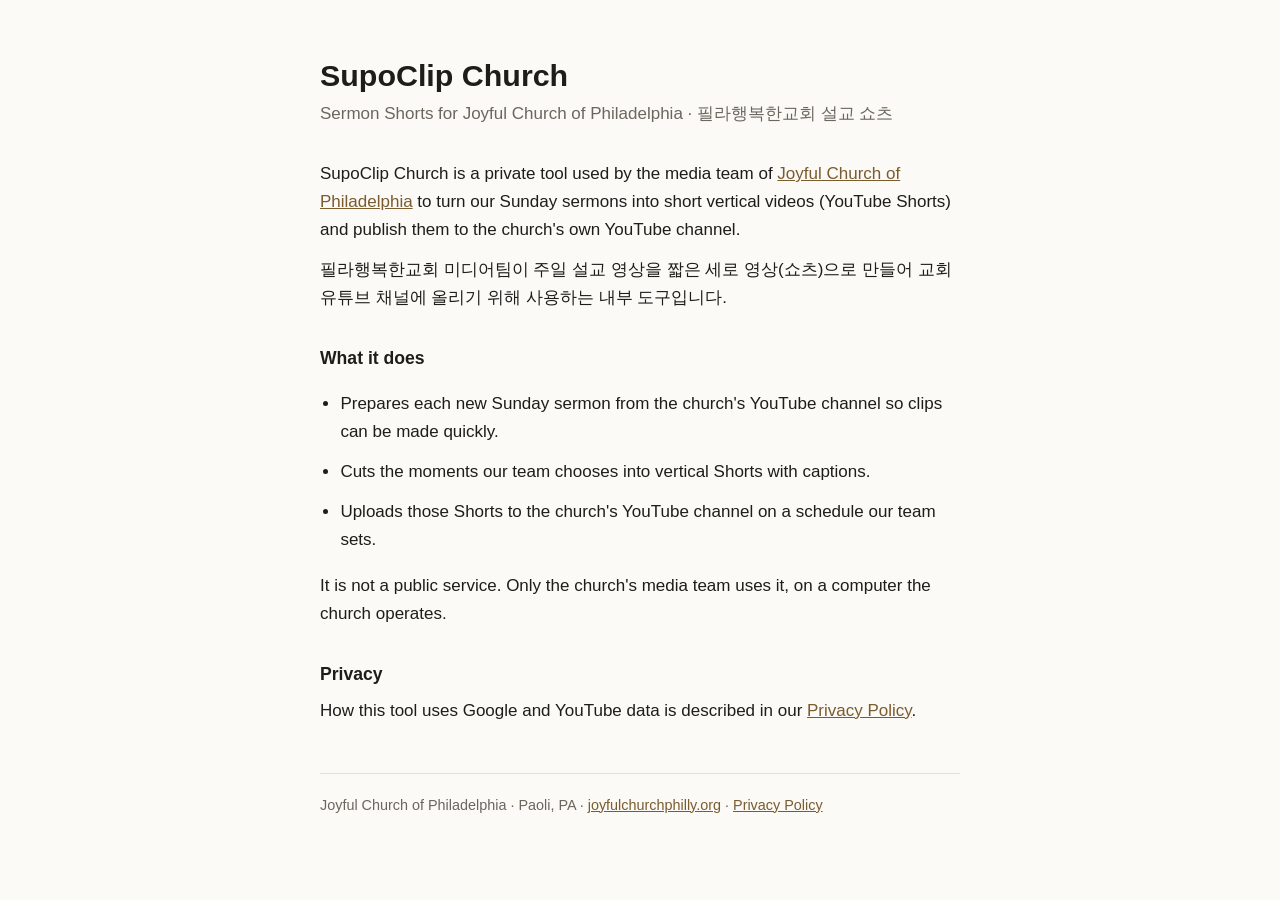
==== index.html @ c6d6c58d "SupoClip Church homepage and privacy policy" ====
<!doctype html>
<html lang="en">
<head>
<meta charset="utf-8">
<meta name="viewport" content="width=device-width, initial-scale=1">
<title>SupoClip Church</title>
<meta name="description" content="Sermon Shorts tool for Joyful Church of Philadelphia.">
<link rel="stylesheet" href="style.css">
</head>
<body>
<main>
  <h1>SupoClip Church</h1>
  <p class="sub">Sermon Shorts for Joyful Church of Philadelphia · 필라행복한교회 설교 쇼츠</p>

  <p>SupoClip Church is a private tool used by the media team of
  <a href="https://www.joyfulchurchphilly.org/">Joyful Church of Philadelphia</a>
  to turn our Sunday sermons into short vertical videos (YouTube Shorts) and publish them
  to the church's own YouTube channel.</p>

  <p lang="ko">필라행복한교회 미디어팀이 주일 설교 영상을 짧은 세로 영상(쇼츠)으로 만들어
  교회 유튜브 채널에 올리기 위해 사용하는 내부 도구입니다.</p>

  <h2>What it does</h2>
  <ul>
    <li>Prepares each new Sunday sermon from the church's YouTube channel so clips can be made quickly.</li>
    <li>Cuts the moments our team chooses into vertical Shorts with captions.</li>
    <li>Uploads those Shorts to the church's YouTube channel on a schedule our team sets.</li>
  </ul>

  <p>It is not a public service. Only the church's media team uses it, on a computer the church operates.</p>

  <h2>Privacy</h2>
  <p>How this tool uses Google and YouTube data is described in our <a href="privacy.html">Privacy Policy</a>.</p>

  <footer>Joyful Church of Philadelphia · Paoli, PA ·
    <a href="https://www.joyfulchurchphilly.org/">joyfulchurchphilly.org</a> ·
    <a href="privacy.html">Privacy Policy</a></footer>
</main>
</body>
</html>
---- style.css ----
:root { --bg: #fbfaf7; --text: #1f1d1a; --muted: #6b665e; --line: #e4e0d8; --accent: #7a5c2e; }
@media (prefers-color-scheme: dark) {
  :root { --bg: #171614; --text: #ece8e1; --muted: #a39d93; --line: #2f2c28; --accent: #d4b47a; }
}
* { box-sizing: border-box; }
body {
  margin: 0; background: var(--bg); color: var(--text);
  font: 17px/1.65 -apple-system, BlinkMacSystemFont, "Apple SD Gothic Neo", "Noto Sans KR", "Segoe UI", sans-serif;
}
main { max-width: 680px; margin: 0 auto; padding: 56px 20px 72px; }
h1 { font-size: 1.9rem; line-height: 1.25; margin: 0 0 6px; }
.sub { color: var(--muted); margin: 0 0 32px; }
.back { margin: 0 0 24px; font-size: 0.95rem; }
h2 { font-size: 1.1rem; margin: 32px 0 8px; }
p, li { margin: 0 0 12px; }
ul { padding-left: 1.2em; }
code { font-size: 0.9em; background: var(--line); padding: 1px 5px; border-radius: 4px; }
a { color: var(--accent); }
footer { color: var(--muted); font-size: 0.9rem; margin-top: 48px; padding-top: 20px; border-top: 1px solid var(--line); }
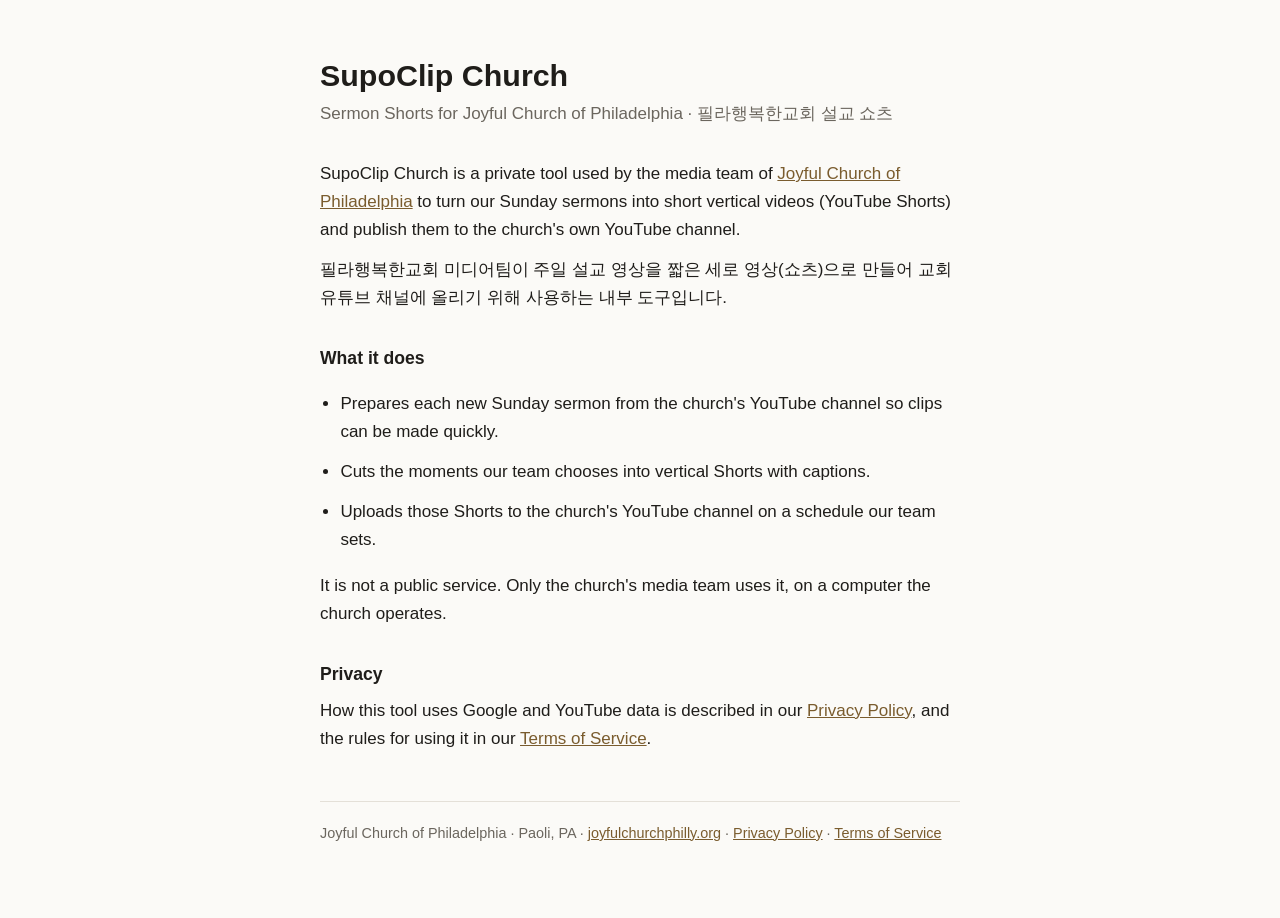
==== commit 2c387a4e: "Add Terms of Service" ====
--- a/index.html
+++ b/index.html
@@ -30,11 +30,13 @@
   <p>It is not a public service. Only the church's media team uses it, on a computer the church operates.</p>
 
   <h2>Privacy</h2>
-  <p>How this tool uses Google and YouTube data is described in our <a href="privacy.html">Privacy Policy</a>.</p>
+  <p>How this tool uses Google and YouTube data is described in our <a href="privacy.html">Privacy Policy</a>,
+  and the rules for using it in our <a href="terms.html">Terms of Service</a>.</p>
 
   <footer>Joyful Church of Philadelphia · Paoli, PA ·
     <a href="https://www.joyfulchurchphilly.org/">joyfulchurchphilly.org</a> ·
-    <a href="privacy.html">Privacy Policy</a></footer>
+    <a href="privacy.html">Privacy Policy</a> ·
+    <a href="terms.html">Terms of Service</a></footer>
 </main>
 </body>
 </html>
